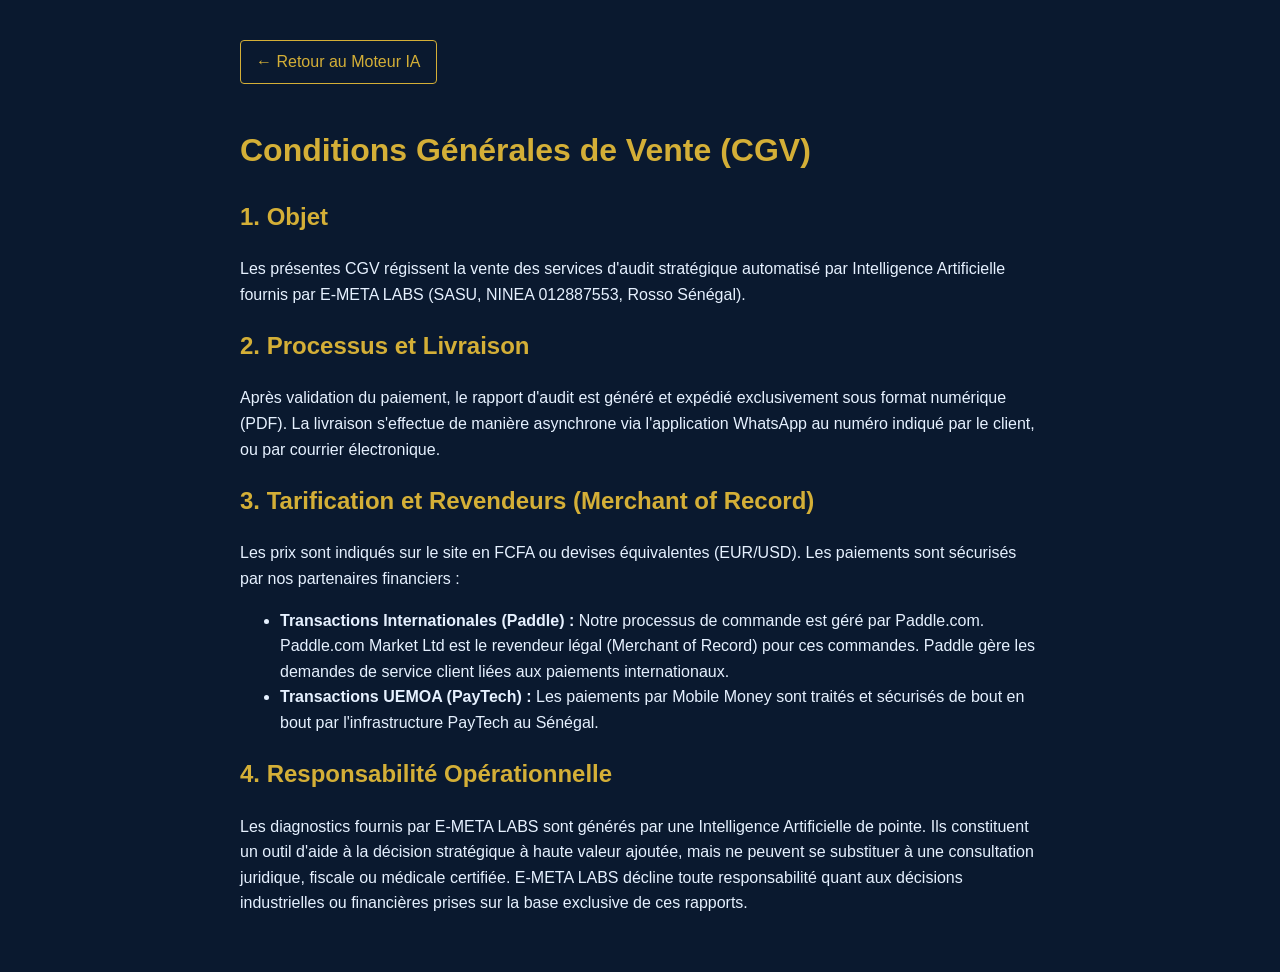
==== cgv.html @ e94c72d4 "Add CGV page for E-META LABS This file contains the Conditions Générales de Vente (CGV) for E-META L" ====
<!DOCTYPE html>
<html lang="fr">
<head>
    <meta charset="UTF-8"><title>Conditions Générales de Vente | e-META LABS</title>
    <style>body{background:#0a192f;color:#e6f1ff;font-family:sans-serif;line-height:1.6;padding:40px;max-width:800px;margin:auto;} h1,h2{color:#d4af37;} a{color:#d4af37;text-decoration:none;} .back{display:inline-block;margin-bottom:20px;border:1px solid #d4af37;padding:8px 15px;border-radius:4px;transition:0.3s;} .back:hover{background:#d4af37;color:#0a192f;}</style>
</head>
<body>
    <a href="index.html" class="back">← Retour au Moteur IA</a>
    <h1>Conditions Générales de Vente (CGV)</h1>
    
    <h2>1. Objet</h2>
    <p>Les présentes CGV régissent la vente des services d'audit stratégique automatisé par Intelligence Artificielle fournis par E-META LABS (SASU, NINEA 012887553, Rosso Sénégal).</p>

    <h2>2. Processus et Livraison</h2>
    <p>Après validation du paiement, le rapport d'audit est généré et expédié exclusivement sous format numérique (PDF). La livraison s'effectue de manière asynchrone via l'application WhatsApp au numéro indiqué par le client, ou par courrier électronique.</p>

    <h2>3. Tarification et Revendeurs (Merchant of Record)</h2>
    <p>Les prix sont indiqués sur le site en FCFA ou devises équivalentes (EUR/USD). Les paiements sont sécurisés par nos partenaires financiers :</p>
    <ul>
        <li><strong>Transactions Internationales (Paddle) :</strong> Notre processus de commande est géré par Paddle.com. Paddle.com Market Ltd est le revendeur légal (Merchant of Record) pour ces commandes. Paddle gère les demandes de service client liées aux paiements internationaux.</li>
        <li><strong>Transactions UEMOA (PayTech) :</strong> Les paiements par Mobile Money sont traités et sécurisés de bout en bout par l'infrastructure PayTech au Sénégal.</li>
    </ul>

    <h2>4. Responsabilité Opérationnelle</h2>
    <p>Les diagnostics fournis par E-META LABS sont générés par une Intelligence Artificielle de pointe. Ils constituent un outil d'aide à la décision stratégique à haute valeur ajoutée, mais ne peuvent se substituer à une consultation juridique, fiscale ou médicale certifiée. E-META LABS décline toute responsabilité quant aux décisions industrielles ou financières prises sur la base exclusive de ces rapports.</p>
</body>
</html>
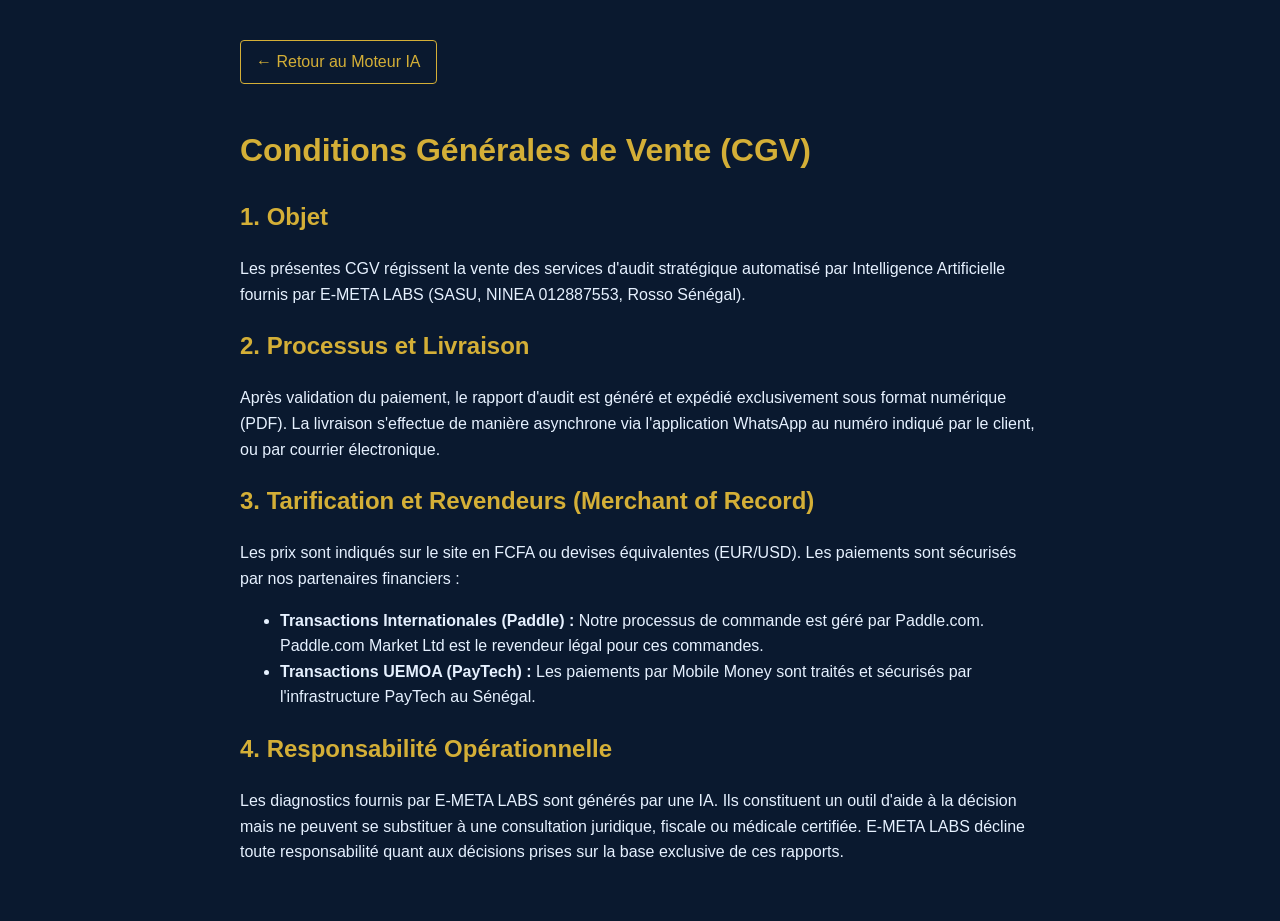
==== commit 16cb621c: "Update cgv.html" ====
--- a/cgv.html
+++ b/cgv.html
@@ -5,23 +5,10 @@
     <style>body{background:#0a192f;color:#e6f1ff;font-family:sans-serif;line-height:1.6;padding:40px;max-width:800px;margin:auto;} h1,h2{color:#d4af37;} a{color:#d4af37;text-decoration:none;} .back{display:inline-block;margin-bottom:20px;border:1px solid #d4af37;padding:8px 15px;border-radius:4px;transition:0.3s;} .back:hover{background:#d4af37;color:#0a192f;}</style>
 </head>
 <body>
-    <a href="index.html" class="back">← Retour au Moteur IA</a>
-    <h1>Conditions Générales de Vente (CGV)</h1>
+    <a href="index.html" class="back" id="backBtn" data-i18n="btn_return_site">← Retour au Moteur IA</a>
     
-    <h2>1. Objet</h2>
-    <p>Les présentes CGV régissent la vente des services d'audit stratégique automatisé par Intelligence Artificielle fournis par E-META LABS (SASU, NINEA 012887553, Rosso Sénégal).</p>
+    <div data-i18n="content_cgv"></div>
 
-    <h2>2. Processus et Livraison</h2>
-    <p>Après validation du paiement, le rapport d'audit est généré et expédié exclusivement sous format numérique (PDF). La livraison s'effectue de manière asynchrone via l'application WhatsApp au numéro indiqué par le client, ou par courrier électronique.</p>
-
-    <h2>3. Tarification et Revendeurs (Merchant of Record)</h2>
-    <p>Les prix sont indiqués sur le site en FCFA ou devises équivalentes (EUR/USD). Les paiements sont sécurisés par nos partenaires financiers :</p>
-    <ul>
-        <li><strong>Transactions Internationales (Paddle) :</strong> Notre processus de commande est géré par Paddle.com. Paddle.com Market Ltd est le revendeur légal (Merchant of Record) pour ces commandes. Paddle gère les demandes de service client liées aux paiements internationaux.</li>
-        <li><strong>Transactions UEMOA (PayTech) :</strong> Les paiements par Mobile Money sont traités et sécurisés de bout en bout par l'infrastructure PayTech au Sénégal.</li>
-    </ul>
-
-    <h2>4. Responsabilité Opérationnelle</h2>
-    <p>Les diagnostics fournis par E-META LABS sont générés par une Intelligence Artificielle de pointe. Ils constituent un outil d'aide à la décision stratégique à haute valeur ajoutée, mais ne peuvent se substituer à une consultation juridique, fiscale ou médicale certifiée. E-META LABS décline toute responsabilité quant aux décisions industrielles ou financières prises sur la base exclusive de ces rapports.</p>
+    <script src="i18n.js"></script>
 </body>
 </html>
